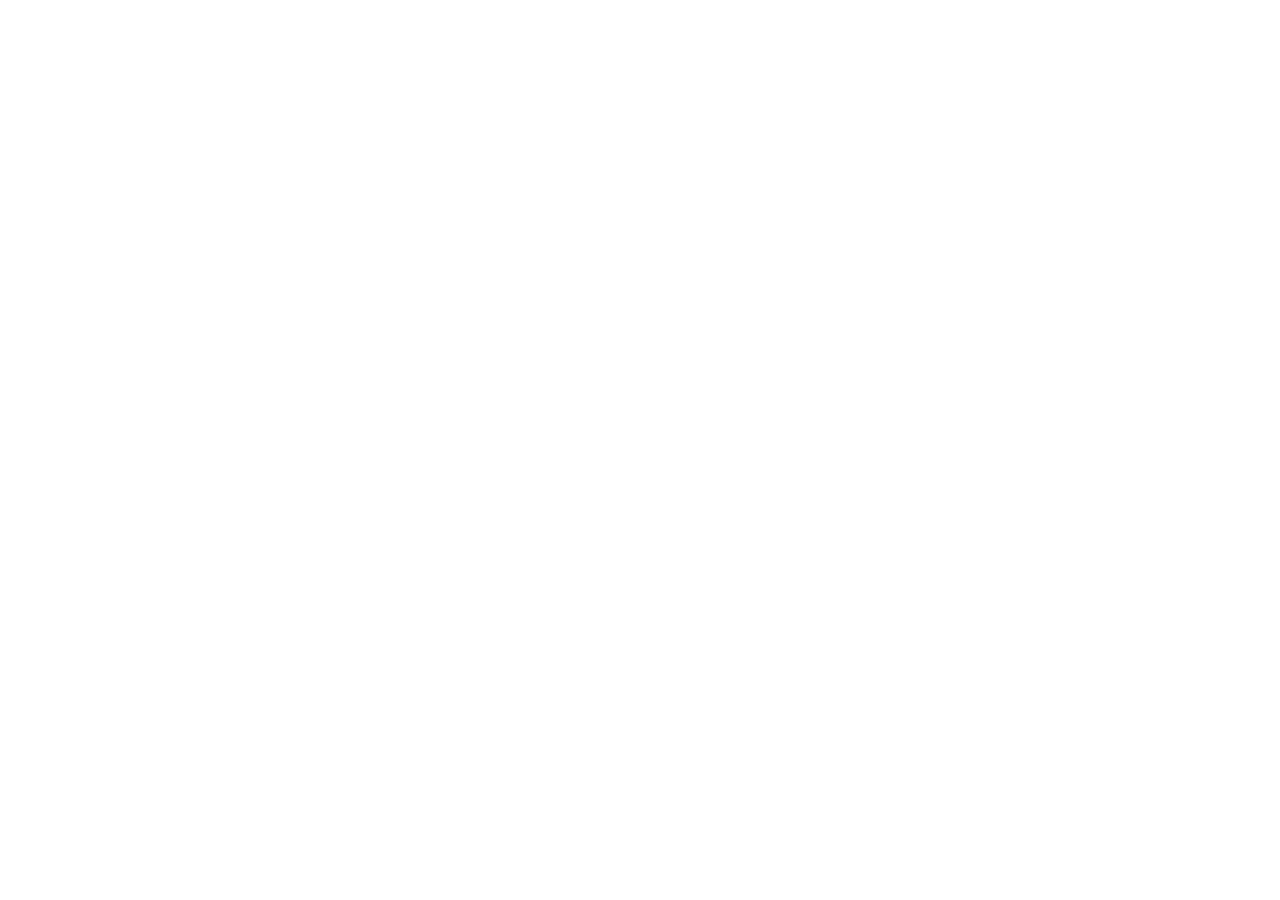
==== login.html @ efac578c "项目初始化" ====
<!DOCTYPE html>
<html lang="zh-CN">
  <head>
    <meta charset="UTF-8" />
    <meta name="viewport" content="width=device-width, initial-scale=1.0" />
    <meta http-equiv="X-UA-Compatible" content="ie=edge" />
    <title>Document</title>
    <style></style>
  </head>
  <body></body>
</html>
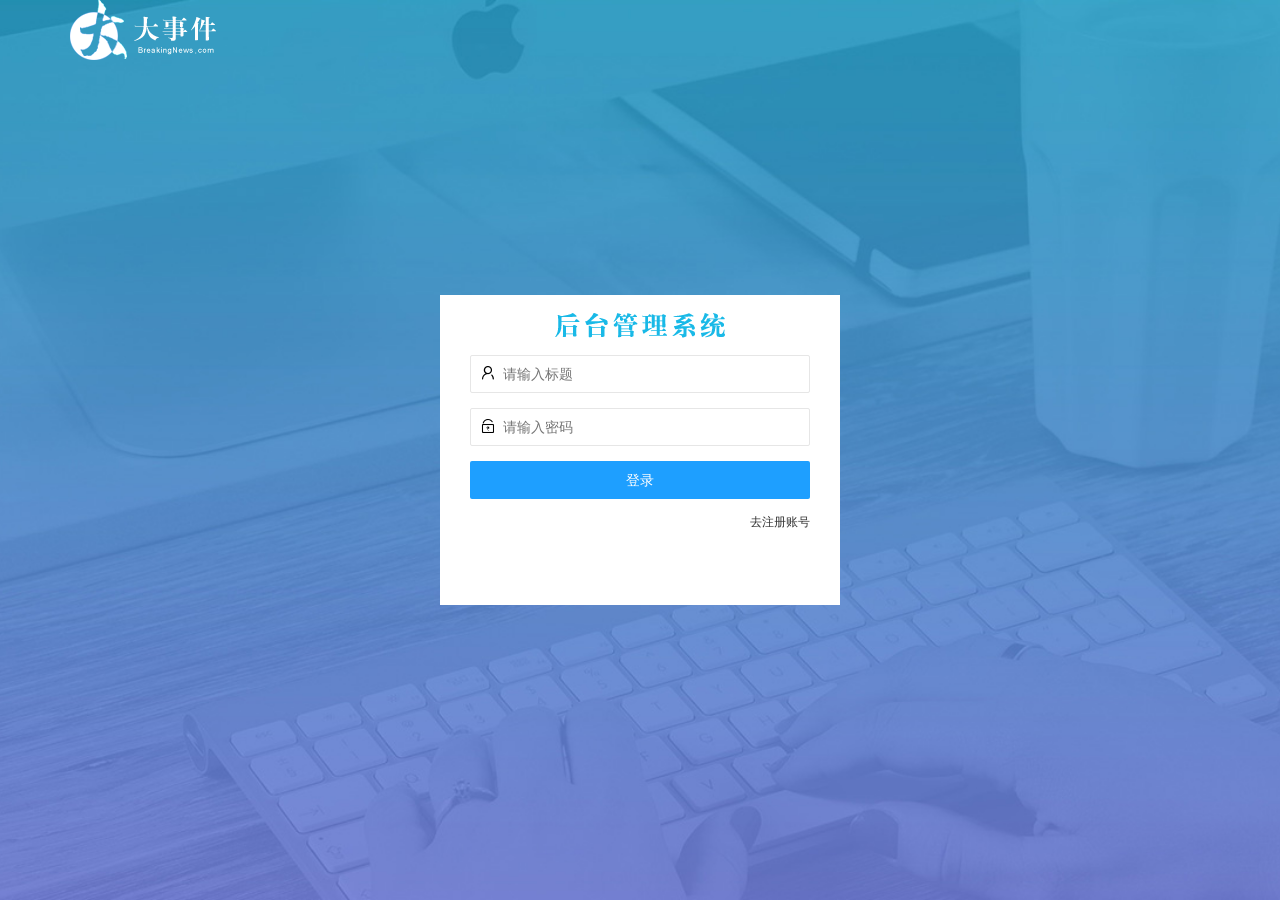
==== commit 46845374: "登录界面完成" ====
--- a/login.html
+++ b/login.html
@@ -5,7 +5,133 @@
     <meta name="viewport" content="width=device-width, initial-scale=1.0" />
     <meta http-equiv="X-UA-Compatible" content="ie=edge" />
     <title>Document</title>
-    <style></style>
+    <!-- 引入LayUI样式 -->
+    <link rel="stylesheet" href="./assets/lib/layui/css/layui.css" />
+    <!-- 引入自定义样式 -->
+    <link rel="stylesheet" href="./assets/css/login.css" />
   </head>
-  <body></body>
+  <body>
+    <!-- 头部 logo 区域 -->
+    <div class="layui-main">
+      <img src="/assets/images/logo.png" alt="" />
+    </div>
+
+    <!-- 登录注册区域 -->
+    <div class="loginAndRegBox">
+      <!-- 登录标题 -->
+      <div class="title-box"></div>
+      <!-- 登录 -->
+      <div class="login-box">
+        <form class="layui-form" action="" id="form_login">
+          <div class="layui-form-item">
+            <i class="layui-icon layui-icon-username"></i>
+            <input
+              type="text"
+              name="username"
+              required
+              lay-verify="required"
+              placeholder="请输入标题"
+              autocomplete="off"
+              class="layui-input"
+            />
+          </div>
+          <div class="layui-form-item">
+            <i class="layui-icon layui-icon-password"></i>
+            <input
+              type="password"
+              name="password"
+              required
+              lay-verify="required|pass"
+              placeholder="请输入密码"
+              autocomplete="off"
+              class="layui-input"
+            />
+          </div>
+          <!-- 登录按钮 -->
+          <div class="layui-form-item">
+            <!-- 注意：表单提交按钮和普通按钮的区别，就是 lay-submit 属性 -->
+            <button
+              class="layui-btn layui-btn-normal layui-btn-fluid"
+              lay-submit
+            >
+              登录
+            </button>
+          </div>
+          <div class="layui-form-item link">
+            <a href="javascript:;" id="link_reg">去注册账号</a>
+          </div>
+        </form>
+      </div>
+
+      <!-- 注册 -->
+      <div class="reg-box">
+        <form class="layui-form" id="form_reg">
+          <!-- 用户名 -->
+          <div class="layui-form-item">
+            <i class="layui-icon layui-icon-username"></i>
+            <input
+              type="text"
+              name="username"
+              required
+              lay-verify="required"
+              placeholder="请输入用户名"
+              autocomplete="off"
+              class="layui-input"
+            />
+          </div>
+
+          <!-- 密码 -->
+          <div class="layui-form-item">
+            <i class="layui-icon layui-icon-password"></i>
+            <input
+              type="password"
+              name="password"
+              required
+              lay-verify="required|pass"
+              placeholder="请输入密码"
+              autocomplete="off"
+              class="layui-input"
+            />
+          </div>
+
+          <!-- 确认密码 -->
+          <div class="layui-form-item">
+            <i class="layui-icon layui-icon-password"></i>
+            <input
+              type="password"
+              name="repassword"
+              required
+              lay-verify="required|pass|repass"
+              placeholder="再次确认密码"
+              autocomplete="off"
+              class="layui-input"
+            />
+          </div>
+
+          <!-- 注册按钮 -->
+          <div class="layui-form-item">
+            <!-- 注意：表单提交按钮和普通按钮的区别，就是 lay-submit 属性 -->
+            <button
+              class="layui-btn layui-btn-normal layui-btn-fluid"
+              lay-submit
+            >
+              注册
+            </button>
+          </div>
+          <div class="layui-form-item link">
+            <a href="javascript:;" id="link_login">去登录</a>
+          </div>
+        </form>
+      </div>
+    </div>
+
+    <!-- 导入LayUI JS文件 -->
+    <script src="./assets/lib/layui/layui.all.js"></script>
+    <!-- 导入JQuery文件 -->
+    <script src="./assets/lib/jquery.js"></script>
+    <!-- 导入请求过滤器 -->
+    <script src="./assets/js/baseAPI.js"></script>
+    <!-- 导入 自定义JS文件 -->
+    <script src="./assets//js/login.js"></script>
+  </body>
 </html>
--- a/assets/lib/layui/css/layui.css
+++ b/assets/lib/layui/css/layui.css
@@ -0,0 +1,2 @@
+/** layui-v2.5.5 MIT License By https://www.layui.com */
+ .layui-inline,img{display:inline-block;vertical-align:middle}h1,h2,h3,h4,h5,h6{font-weight:400}.layui-edge,.layui-header,.layui-inline,.layui-main{position:relative}.layui-body,.layui-edge,.layui-elip{overflow:hidden}.layui-btn,.layui-edge,.layui-inline,img{vertical-align:middle}.layui-btn,.layui-disabled,.layui-icon,.layui-unselect{-moz-user-select:none;-webkit-user-select:none;-ms-user-select:none}.layui-elip,.layui-form-checkbox span,.layui-form-pane .layui-form-label{text-overflow:ellipsis;white-space:nowrap}.layui-breadcrumb,.layui-tree-btnGroup{visibility:hidden}blockquote,body,button,dd,div,dl,dt,form,h1,h2,h3,h4,h5,h6,input,li,ol,p,pre,td,textarea,th,ul{margin:0;padding:0;-webkit-tap-highlight-color:rgba(0,0,0,0)}a:active,a:hover{outline:0}img{border:none}li{list-style:none}table{border-collapse:collapse;border-spacing:0}h4,h5,h6{font-size:100%}button,input,optgroup,option,select,textarea{font-family:inherit;font-size:inherit;font-style:inherit;font-weight:inherit;outline:0}pre{white-space:pre-wrap;white-space:-moz-pre-wrap;white-space:-pre-wrap;white-space:-o-pre-wrap;word-wrap:break-word}body{line-height:24px;font:14px Helvetica Neue,Helvetica,PingFang SC,Tahoma,Arial,sans-serif}hr{height:1px;margin:10px 0;border:0;clear:both}a{color:#333;text-decoration:none}a:hover{color:#777}a cite{font-style:normal;*cursor:pointer}.layui-border-box,.layui-border-box *{box-sizing:border-box}.layui-box,.layui-box *{box-sizing:content-box}.layui-clear{clear:both;*zoom:1}.layui-clear:after{content:'\20';clear:both;*zoom:1;display:block;height:0}.layui-inline{*display:inline;*zoom:1}.layui-edge{display:inline-block;width:0;height:0;border-width:6px;border-style:dashed;border-color:transparent}.layui-edge-top{top:-4px;border-bottom-color:#999;border-bottom-style:solid}.layui-edge-right{border-left-color:#999;border-left-style:solid}.layui-edge-bottom{top:2px;border-top-color:#999;border-top-style:solid}.layui-edge-left{border-right-color:#999;border-right-style:solid}.layui-disabled,.layui-disabled:hover{color:#d2d2d2!important;cursor:not-allowed!important}.layui-circle{border-radius:100%}.layui-show{display:block!important}.layui-hide{display:none!important}@font-face{font-family:layui-icon;src:url(../font/iconfont.eot?v=250);src:url(../font/iconfont.eot?v=250#iefix) format('embedded-opentype'),url(../font/iconfont.woff2?v=250) format('woff2'),url(../font/iconfont.woff?v=250) format('woff'),url(../font/iconfont.ttf?v=250) format('truetype'),url(../font/iconfont.svg?v=250#layui-icon) format('svg')}.layui-icon{font-family:layui-icon!important;font-size:16px;font-style:normal;-webkit-font-smoothing:antialiased;-moz-osx-font-smoothing:grayscale}.layui-icon-reply-fill:before{content:"\e611"}.layui-icon-set-fill:before{content:"\e614"}.layui-icon-menu-fill:before{content:"\e60f"}.layui-icon-search:before{content:"\e615"}.layui-icon-share:before{content:"\e641"}.layui-icon-set-sm:before{content:"\e620"}.layui-icon-engine:before{content:"\e628"}.layui-icon-close:before{content:"\1006"}.layui-icon-close-fill:before{content:"\1007"}.layui-icon-chart-screen:before{content:"\e629"}.layui-icon-star:before{content:"\e600"}.layui-icon-circle-dot:before{content:"\e617"}.layui-icon-chat:before{content:"\e606"}.layui-icon-release:before{content:"\e609"}.layui-icon-list:before{content:"\e60a"}.layui-icon-chart:before{content:"\e62c"}.layui-icon-ok-circle:before{content:"\1005"}.layui-icon-layim-theme:before{content:"\e61b"}.layui-icon-table:before{content:"\e62d"}.layui-icon-right:before{content:"\e602"}.layui-icon-left:before{content:"\e603"}.layui-icon-cart-simple:before{content:"\e698"}.layui-icon-face-cry:before{content:"\e69c"}.layui-icon-face-smile:before{content:"\e6af"}.layui-icon-survey:before{content:"\e6b2"}.layui-icon-tree:before{content:"\e62e"}.layui-icon-upload-circle:before{content:"\e62f"}.layui-icon-add-circle:before{content:"\e61f"}.layui-icon-download-circle:before{content:"\e601"}.layui-icon-templeate-1:before{content:"\e630"}.layui-icon-util:before{content:"\e631"}.layui-icon-face-surprised:before{content:"\e664"}.layui-icon-edit:before{content:"\e642"}.layui-icon-speaker:before{content:"\e645"}.layui-icon-down:before{content:"\e61a"}.layui-icon-file:before{content:"\e621"}.layui-icon-layouts:before{content:"\e632"}.layui-icon-rate-half:before{content:"\e6c9"}.layui-icon-add-circle-fine:before{content:"\e608"}.layui-icon-prev-circle:before{content:"\e633"}.layui-icon-read:before{content:"\e705"}.layui-icon-404:before{content:"\e61c"}.layui-icon-carousel:before{content:"\e634"}.layui-icon-help:before{content:"\e607"}.layui-icon-code-circle:before{content:"\e635"}.layui-icon-water:before{content:"\e636"}.layui-icon-username:before{content:"\e66f"}.layui-icon-find-fill:before{content:"\e670"}.layui-icon-about:before{content:"\e60b"}.layui-icon-location:before{content:"\e715"}.layui-icon-up:before{content:"\e619"}.layui-icon-pause:before{content:"\e651"}.layui-icon-date:before{content:"\e637"}.layui-icon-layim-uploadfile:before{content:"\e61d"}.layui-icon-delete:before{content:"\e640"}.layui-icon-play:before{content:"\e652"}.layui-icon-top:before{content:"\e604"}.layui-icon-friends:before{content:"\e612"}.layui-icon-refresh-3:before{content:"\e9aa"}.layui-icon-ok:before{content:"\e605"}.layui-icon-layer:before{content:"\e638"}.layui-icon-face-smile-fine:before{content:"\e60c"}.layui-icon-dollar:before{content:"\e659"}.layui-icon-group:before{content:"\e613"}.layui-icon-layim-download:before{content:"\e61e"}.layui-icon-picture-fine:before{content:"\e60d"}.layui-icon-link:before{content:"\e64c"}.layui-icon-diamond:before{content:"\e735"}.layui-icon-log:before{content:"\e60e"}.layui-icon-rate-solid:before{content:"\e67a"}.layui-icon-fonts-del:before{content:"\e64f"}.layui-icon-unlink:before{content:"\e64d"}.layui-icon-fonts-clear:before{content:"\e639"}.layui-icon-triangle-r:before{content:"\e623"}.layui-icon-circle:before{content:"\e63f"}.layui-icon-radio:before{content:"\e643"}.layui-icon-align-center:before{content:"\e647"}.layui-icon-align-right:before{content:"\e648"}.layui-icon-align-left:before{content:"\e649"}.layui-icon-loading-1:before{content:"\e63e"}.layui-icon-return:before{content:"\e65c"}.layui-icon-fonts-strong:before{content:"\e62b"}.layui-icon-upload:before{content:"\e67c"}.layui-icon-dialogue:before{content:"\e63a"}.layui-icon-video:before{content:"\e6ed"}.layui-icon-headset:before{content:"\e6fc"}.layui-icon-cellphone-fine:before{content:"\e63b"}.layui-icon-add-1:before{content:"\e654"}.layui-icon-face-smile-b:before{content:"\e650"}.layui-icon-fonts-html:before{content:"\e64b"}.layui-icon-form:before{content:"\e63c"}.layui-icon-cart:before{content:"\e657"}.layui-icon-camera-fill:before{content:"\e65d"}.layui-icon-tabs:before{content:"\e62a"}.layui-icon-fonts-code:before{content:"\e64e"}.layui-icon-fire:before{content:"\e756"}.layui-icon-set:before{content:"\e716"}.layui-icon-fonts-u:before{content:"\e646"}.layui-icon-triangle-d:before{content:"\e625"}.layui-icon-tips:before{content:"\e702"}.layui-icon-picture:before{content:"\e64a"}.layui-icon-more-vertical:before{content:"\e671"}.layui-icon-flag:before{content:"\e66c"}.layui-icon-loading:before{content:"\e63d"}.layui-icon-fonts-i:before{content:"\e644"}.layui-icon-refresh-1:before{content:"\e666"}.layui-icon-rmb:before{content:"\e65e"}.layui-icon-home:before{content:"\e68e"}.layui-icon-user:before{content:"\e770"}.layui-icon-notice:before{content:"\e667"}.layui-icon-login-weibo:before{content:"\e675"}.layui-icon-voice:before{content:"\e688"}.layui-icon-upload-drag:before{content:"\e681"}.layui-icon-login-qq:before{content:"\e676"}.layui-icon-snowflake:before{content:"\e6b1"}.layui-icon-file-b:before{content:"\e655"}.layui-icon-template:before{content:"\e663"}.layui-icon-auz:before{content:"\e672"}.layui-icon-console:before{content:"\e665"}.layui-icon-app:before{content:"\e653"}.layui-icon-prev:before{content:"\e65a"}.layui-icon-website:before{content:"\e7ae"}.layui-icon-next:before{content:"\e65b"}.layui-icon-component:before{content:"\e857"}.layui-icon-more:before{content:"\e65f"}.layui-icon-login-wechat:before{content:"\e677"}.layui-icon-shrink-right:before{content:"\e668"}.layui-icon-spread-left:before{content:"\e66b"}.layui-icon-camera:before{content:"\e660"}.layui-icon-note:before{content:"\e66e"}.layui-icon-refresh:before{content:"\e669"}.layui-icon-female:before{content:"\e661"}.layui-icon-male:before{content:"\e662"}.layui-icon-password:before{content:"\e673"}.layui-icon-senior:before{content:"\e674"}.layui-icon-theme:before{content:"\e66a"}.layui-icon-tread:before{content:"\e6c5"}.layui-icon-praise:before{content:"\e6c6"}.layui-icon-star-fill:before{content:"\e658"}.layui-icon-rate:before{content:"\e67b"}.layui-icon-template-1:before{content:"\e656"}.layui-icon-vercode:before{content:"\e679"}.layui-icon-cellphone:before{content:"\e678"}.layui-icon-screen-full:before{content:"\e622"}.layui-icon-screen-restore:before{content:"\e758"}.layui-icon-cols:before{content:"\e610"}.layui-icon-export:before{content:"\e67d"}.layui-icon-print:before{content:"\e66d"}.layui-icon-slider:before{content:"\e714"}.layui-icon-addition:before{content:"\e624"}.layui-icon-subtraction:before{content:"\e67e"}.layui-icon-service:before{content:"\e626"}.layui-icon-transfer:before{content:"\e691"}.layui-main{width:1140px;margin:0 auto}.layui-header{z-index:1000;height:60px}.layui-header a:hover{transition:all .5s;-webkit-transition:all .5s}.layui-side{position:fixed;left:0;top:0;bottom:0;z-index:999;width:200px;overflow-x:hidden}.layui-side-scroll{position:relative;width:220px;height:100%;overflow-x:hidden}.layui-body{position:absolute;left:200px;right:0;top:0;bottom:0;z-index:998;width:auto;overflow-y:auto;box-sizing:border-box}.layui-layout-body{overflow:hidden}.layui-layout-admin .layui-header{background-color:#23262E}.layui-layout-admin .layui-side{top:60px;width:200px;overflow-x:hidden}.layui-layout-admin .layui-body{position:fixed;top:60px;bottom:44px}.layui-layout-admin .layui-main{width:auto;margin:0 15px}.layui-layout-admin .layui-footer{position:fixed;left:200px;right:0;bottom:0;height:44px;line-height:44px;padding:0 15px;background-color:#eee}.layui-layout-admin .layui-logo{position:absolute;left:0;top:0;width:200px;height:100%;line-height:60px;text-align:center;color:#009688;font-size:16px}.layui-layout-admin .layui-header .layui-nav{background:0 0}.layui-layout-left{position:absolute!important;left:200px;top:0}.layui-layout-right{position:absolute!important;right:0;top:0}.layui-container{position:relative;margin:0 auto;padding:0 15px;box-sizing:border-box}.layui-fluid{position:relative;margin:0 auto;padding:0 15px}.layui-row:after,.layui-row:before{content:'';display:block;clear:both}.layui-col-lg1,.layui-col-lg10,.layui-col-lg11,.layui-col-lg12,.layui-col-lg2,.layui-col-lg3,.layui-col-lg4,.layui-col-lg5,.layui-col-lg6,.layui-col-lg7,.layui-col-lg8,.layui-col-lg9,.layui-col-md1,.layui-col-md10,.layui-col-md11,.layui-col-md12,.layui-col-md2,.layui-col-md3,.layui-col-md4,.layui-col-md5,.layui-col-md6,.layui-col-md7,.layui-col-md8,.layui-col-md9,.layui-col-sm1,.layui-col-sm10,.layui-col-sm11,.layui-col-sm12,.layui-col-sm2,.layui-col-sm3,.layui-col-sm4,.layui-col-sm5,.layui-col-sm6,.layui-col-sm7,.layui-col-sm8,.layui-col-sm9,.layui-col-xs1,.layui-col-xs10,.layui-col-xs11,.layui-col-xs12,.layui-col-xs2,.layui-col-xs3,.layui-col-xs4,.layui-col-xs5,.layui-col-xs6,.layui-col-xs7,.layui-col-xs8,.layui-col-xs9{position:relative;display:block;box-sizing:border-box}.layui-col-xs1,.layui-col-xs10,.layui-col-xs11,.layui-col-xs12,.layui-col-xs2,.layui-col-xs3,.layui-col-xs4,.layui-col-xs5,.layui-col-xs6,.layui-col-xs7,.layui-col-xs8,.layui-col-xs9{float:left}.layui-col-xs1{width:8.33333333%}.layui-col-xs2{width:16.66666667%}.layui-col-xs3{width:25%}.layui-col-xs4{width:33.33333333%}.layui-col-xs5{width:41.66666667%}.layui-col-xs6{width:50%}.layui-col-xs7{width:58.33333333%}.layui-col-xs8{width:66.66666667%}.layui-col-xs9{width:75%}.layui-col-xs10{width:83.33333333%}.layui-col-xs11{width:91.66666667%}.layui-col-xs12{width:100%}.layui-col-xs-offset1{margin-left:8.33333333%}.layui-col-xs-offset2{margin-left:16.66666667%}.layui-col-xs-offset3{margin-left:25%}.layui-col-xs-offset4{margin-left:33.33333333%}.layui-col-xs-offset5{margin-left:41.66666667%}.layui-col-xs-offset6{margin-left:50%}.layui-col-xs-offset7{margin-left:58.33333333%}.layui-col-xs-offset8{margin-left:66.66666667%}.layui-col-xs-offset9{margin-left:75%}.layui-col-xs-offset10{margin-left:83.33333333%}.layui-col-xs-offset11{margin-left:91.66666667%}.layui-col-xs-offset12{margin-left:100%}@media screen and (max-width:768px){.layui-hide-xs{display:none!important}.layui-show-xs-block{display:block!important}.layui-show-xs-inline{display:inline!important}.layui-show-xs-inline-block{display:inline-block!important}}@media screen and (min-width:768px){.layui-container{width:750px}.layui-hide-sm{display:none!important}.layui-show-sm-block{display:block!important}.layui-show-sm-inline{display:inline!important}.layui-show-sm-inline-block{display:inline-block!important}.layui-col-sm1,.layui-col-sm10,.layui-col-sm11,.layui-col-sm12,.layui-col-sm2,.layui-col-sm3,.layui-col-sm4,.layui-col-sm5,.layui-col-sm6,.layui-col-sm7,.layui-col-sm8,.layui-col-sm9{float:left}.layui-col-sm1{width:8.33333333%}.layui-col-sm2{width:16.66666667%}.layui-col-sm3{width:25%}.layui-col-sm4{width:33.33333333%}.layui-col-sm5{width:41.66666667%}.layui-col-sm6{width:50%}.layui-col-sm7{width:58.33333333%}.layui-col-sm8{width:66.66666667%}.layui-col-sm9{width:75%}.layui-col-sm10{width:83.33333333%}.layui-col-sm11{width:91.66666667%}.layui-col-sm12{width:100%}.layui-col-sm-offset1{margin-left:8.33333333%}.layui-col-sm-offset2{margin-left:16.66666667%}.layui-col-sm-offset3{margin-left:25%}.layui-col-sm-offset4{margin-left:33.33333333%}.layui-col-sm-offset5{margin-left:41.66666667%}.layui-col-sm-offset6{margin-left:50%}.layui-col-sm-offset7{margin-left:58.33333333%}.layui-col-sm-offset8{margin-left:66.66666667%}.layui-col-sm-offset9{margin-left:75%}.layui-col-sm-offset10{margin-left:83.33333333%}.layui-col-sm-offset11{margin-left:91.66666667%}.layui-col-sm-offset12{margin-left:100%}}@media screen and (min-width:992px){.layui-container{width:970px}.layui-hide-md{display:none!important}.layui-show-md-block{display:block!important}.layui-show-md-inline{display:inline!important}.layui-show-md-inline-block{display:inline-block!important}.layui-col-md1,.layui-col-md10,.layui-col-md11,.layui-col-md12,.layui-col-md2,.layui-col-md3,.layui-col-md4,.layui-col-md5,.layui-col-md6,.layui-col-md7,.layui-col-md8,.layui-col-md9{float:left}.layui-col-md1{width:8.33333333%}.layui-col-md2{width:16.66666667%}.layui-col-md3{width:25%}.layui-col-md4{width:33.33333333%}.layui-col-md5{width:41.66666667%}.layui-col-md6{width:50%}.layui-col-md7{width:58.33333333%}.layui-col-md8{width:66.66666667%}.layui-col-md9{width:75%}.layui-col-md10{width:83.33333333%}.layui-col-md11{width:91.66666667%}.layui-col-md12{width:100%}.layui-col-md-offset1{margin-left:8.33333333%}.layui-col-md-offset2{margin-left:16.66666667%}.layui-col-md-offset3{margin-left:25%}.layui-col-md-offset4{margin-left:33.33333333%}.layui-col-md-offset5{margin-left:41.66666667%}.layui-col-md-offset6{margin-left:50%}.layui-col-md-offset7{margin-left:58.33333333%}.layui-col-md-offset8{margin-left:66.66666667%}.layui-col-md-offset9{margin-left:75%}.layui-col-md-offset10{margin-left:83.33333333%}.layui-col-md-offset11{margin-left:91.66666667%}.layui-col-md-offset12{margin-left:100%}}@media screen and (min-width:1200px){.layui-container{width:1170px}.layui-hide-lg{display:none!important}.layui-show-lg-block{display:block!important}.layui-show-lg-inline{display:inline!important}.layui-show-lg-inline-block{display:inline-block!important}.layui-col-lg1,.layui-col-lg10,.layui-col-lg11,.layui-col-lg12,.layui-col-lg2,.layui-col-lg3,.layui-col-lg4,.layui-col-lg5,.layui-col-lg6,.layui-col-lg7,.layui-col-lg8,.layui-col-lg9{float:left}.layui-col-lg1{width:8.33333333%}.layui-col-lg2{width:16.66666667%}.layui-col-lg3{width:25%}.layui-col-lg4{width:33.33333333%}.layui-col-lg5{width:41.66666667%}.layui-col-lg6{width:50%}.layui-col-lg7{width:58.33333333%}.layui-col-lg8{width:66.66666667%}.layui-col-lg9{width:75%}.layui-col-lg10{width:83.33333333%}.layui-col-lg11{width:91.66666667%}.layui-col-lg12{width:100%}.layui-col-lg-offset1{margin-left:8.33333333%}.layui-col-lg-offset2{margin-left:16.66666667%}.layui-col-lg-offset3{margin-left:25%}.layui-col-lg-offset4{margin-left:33.33333333%}.layui-col-lg-offset5{margin-left:41.66666667%}.layui-col-lg-offset6{margin-left:50%}.layui-col-lg-offset7{margin-left:58.33333333%}.layui-col-lg-offset8{margin-left:66.66666667%}.layui-col-lg-offset9{margin-left:75%}.layui-col-lg-offset10{margin-left:83.33333333%}.layui-col-lg-offset11{margin-left:91.66666667%}.layui-col-lg-offset12{margin-left:100%}}.layui-col-space1{margin:-.5px}.layui-col-space1>*{padding:.5px}.layui-col-space3{margin:-1.5px}.layui-col-space3>*{padding:1.5px}.layui-col-space5{margin:-2.5px}.layui-col-space5>*{padding:2.5px}.layui-col-space8{margin:-3.5px}.layui-col-space8>*{padding:3.5px}.layui-col-space10{margin:-5px}.layui-col-space10>*{padding:5px}.layui-col-space12{margin:-6px}.layui-col-space12>*{padding:6px}.layui-col-space15{margin:-7.5px}.layui-col-space15>*{padding:7.5px}.layui-col-space18{margin:-9px}.layui-col-space18>*{padding:9px}.layui-col-space20{margin:-10px}.layui-col-space20>*{padding:10px}.layui-col-space22{margin:-11px}.layui-col-space22>*{padding:11px}.layui-col-space25{margin:-12.5px}.layui-col-space25>*{padding:12.5px}.layui-col-space30{margin:-15px}.layui-col-space30>*{padding:15px}.layui-btn,.layui-input,.layui-select,.layui-textarea,.layui-upload-button{outline:0;-webkit-appearance:none;transition:all .3s;-webkit-transition:all .3s;box-sizing:border-box}.layui-elem-quote{margin-bottom:10px;padding:15px;line-height:22px;border-left:5px solid #009688;border-radius:0 2px 2px 0;background-color:#f2f2f2}.layui-quote-nm{border-style:solid;border-width:1px 1px 1px 5px;background:0 0}.layui-elem-field{margin-bottom:10px;padding:0;border-width:1px;border-style:solid}.layui-elem-field legend{margin-left:20px;padding:0 10px;font-size:20px;font-weight:300}.layui-field-title{margin:10px 0 20px;border-width:1px 0 0}.layui-field-box{padding:10px 15px}.layui-field-title .layui-field-box{padding:10px 0}.layui-progress{position:relative;height:6px;border-radius:20px;background-color:#e2e2e2}.layui-progress-bar{position:absolute;left:0;top:0;width:0;max-width:100%;height:6px;border-radius:20px;text-align:right;background-color:#5FB878;transition:all .3s;-webkit-transition:all .3s}.layui-progress-big,.layui-progress-big .layui-progress-bar{height:18px;line-height:18px}.layui-progress-text{position:relative;top:-20px;line-height:18px;font-size:12px;color:#666}.layui-progress-big .layui-progress-text{position:static;padding:0 10px;color:#fff}.layui-collapse{border-width:1px;border-style:solid;border-radius:2px}.layui-colla-content,.layui-colla-item{border-top-width:1px;border-top-style:solid}.layui-colla-item:first-child{border-top:none}.layui-colla-title{position:relative;height:42px;line-height:42px;padding:0 15px 0 35px;color:#333;background-color:#f2f2f2;cursor:pointer;font-size:14px;overflow:hidden}.layui-colla-content{display:none;padding:10px 15px;line-height:22px;color:#666}.layui-colla-icon{position:absolute;left:15px;top:0;font-size:14px}.layui-card{margin-bottom:15px;border-radius:2px;background-color:#fff;box-shadow:0 1px 2px 0 rgba(0,0,0,.05)}.layui-card:last-child{margin-bottom:0}.layui-card-header{position:relative;height:42px;line-height:42px;padding:0 15px;border-bottom:1px solid #f6f6f6;color:#333;border-radius:2px 2px 0 0;font-size:14px}.layui-bg-black,.layui-bg-blue,.layui-bg-cyan,.layui-bg-green,.layui-bg-orange,.layui-bg-red{color:#fff!important}.layui-card-body{position:relative;padding:10px 15px;line-height:24px}.layui-card-body[pad15]{padding:15px}.layui-card-body[pad20]{padding:20px}.layui-card-body .layui-table{margin:5px 0}.layui-card .layui-tab{margin:0}.layui-panel-window{position:relative;padding:15px;border-radius:0;border-top:5px solid #E6E6E6;background-color:#fff}.layui-auxiliar-moving{position:fixed;left:0;right:0;top:0;bottom:0;width:100%;height:100%;background:0 0;z-index:9999999999}.layui-form-label,.layui-form-mid,.layui-form-select,.layui-input-block,.layui-input-inline,.layui-textarea{position:relative}.layui-bg-red{background-color:#FF5722!important}.layui-bg-orange{background-color:#FFB800!important}.layui-bg-green{background-color:#009688!important}.layui-bg-cyan{background-color:#2F4056!important}.layui-bg-blue{background-color:#1E9FFF!important}.layui-bg-black{background-color:#393D49!important}.layui-bg-gray{background-color:#eee!important;color:#666!important}.layui-badge-rim,.layui-colla-content,.layui-colla-item,.layui-collapse,.layui-elem-field,.layui-form-pane .layui-form-item[pane],.layui-form-pane .layui-form-label,.layui-input,.layui-layedit,.layui-layedit-tool,.layui-quote-nm,.layui-select,.layui-tab-bar,.layui-tab-card,.layui-tab-title,.layui-tab-title .layui-this:after,.layui-textarea{border-color:#e6e6e6}.layui-timeline-item:before,hr{background-color:#e6e6e6}.layui-text{line-height:22px;font-size:14px;color:#666}.layui-text h1,.layui-text h2,.layui-text h3{font-weight:500;color:#333}.layui-text h1{font-size:30px}.layui-text h2{font-size:24px}.layui-text h3{font-size:18px}.layui-text a:not(.layui-btn){color:#01AAED}.layui-text a:not(.layui-btn):hover{text-decoration:underline}.layui-text ul{padding:5px 0 5px 15px}.layui-text ul li{margin-top:5px;list-style-type:disc}.layui-text em,.layui-word-aux{color:#999!important;padding:0 5px!important}.layui-btn{display:inline-block;height:38px;line-height:38px;padding:0 18px;background-color:#009688;color:#fff;white-space:nowrap;text-align:center;font-size:14px;border:none;border-radius:2px;cursor:pointer}.layui-btn:hover{opacity:.8;filter:alpha(opacity=80);color:#fff}.layui-btn:active{opacity:1;filter:alpha(opacity=100)}.layui-btn+.layui-btn{margin-left:10px}.layui-btn-container{font-size:0}.layui-btn-container .layui-btn{margin-right:10px;margin-bottom:10px}.layui-btn-container .layui-btn+.layui-btn{margin-left:0}.layui-table .layui-btn-container .layui-btn{margin-bottom:9px}.layui-btn-radius{border-radius:100px}.layui-btn .layui-icon{margin-right:3px;font-size:18px;vertical-align:bottom;vertical-align:middle\9}.layui-btn-primary{border:1px solid #C9C9C9;background-color:#fff;color:#555}.layui-btn-primary:hover{border-color:#009688;color:#333}.layui-btn-normal{background-color:#1E9FFF}.layui-btn-warm{background-color:#FFB800}.layui-btn-danger{background-color:#FF5722}.layui-btn-checked{background-color:#5FB878}.layui-btn-disabled,.layui-btn-disabled:active,.layui-btn-disabled:hover{border:1px solid #e6e6e6;background-color:#FBFBFB;color:#C9C9C9;cursor:not-allowed;opacity:1}.layui-btn-lg{height:44px;line-height:44px;padding:0 25px;font-size:16px}.layui-btn-sm{height:30px;line-height:30px;padding:0 10px;font-size:12px}.layui-btn-sm i{font-size:16px!important}.layui-btn-xs{height:22px;line-height:22px;padding:0 5px;font-size:12px}.layui-btn-xs i{font-size:14px!important}.layui-btn-group{display:inline-block;vertical-align:middle;font-size:0}.layui-btn-group .layui-btn{margin-left:0!important;margin-right:0!important;border-left:1px solid rgba(255,255,255,.5);border-radius:0}.layui-btn-group .layui-btn-primary{border-left:none}.layui-btn-group .layui-btn-primary:hover{border-color:#C9C9C9;color:#009688}.layui-btn-group .layui-btn:first-child{border-left:none;border-radius:2px 0 0 2px}.layui-btn-group .layui-btn-primary:first-child{border-left:1px solid #c9c9c9}.layui-btn-group .layui-btn:last-child{border-radius:0 2px 2px 0}.layui-btn-group .layui-btn+.layui-btn{margin-left:0}.layui-btn-group+.layui-btn-group{margin-left:10px}.layui-btn-fluid{width:100%}.layui-input,.layui-select,.layui-textarea{height:38px;line-height:1.3;line-height:38px\9;border-width:1px;border-style:solid;background-color:#fff;border-radius:2px}.layui-input::-webkit-input-placeholder,.layui-select::-webkit-input-placeholder,.layui-textarea::-webkit-input-placeholder{line-height:1.3}.layui-input,.layui-textarea{display:block;width:100%;padding-left:10px}.layui-input:hover,.layui-textarea:hover{border-color:#D2D2D2!important}.layui-input:focus,.layui-textarea:focus{border-color:#C9C9C9!important}.layui-textarea{min-height:100px;height:auto;line-height:20px;padding:6px 10px;resize:vertical}.layui-select{padding:0 10px}.layui-form input[type=checkbox],.layui-form input[type=radio],.layui-form select{display:none}.layui-form [lay-ignore]{display:initial}.layui-form-item{margin-bottom:15px;clear:both;*zoom:1}.layui-form-item:after{content:'\20';clear:both;*zoom:1;display:block;height:0}.layui-form-label{float:left;display:block;padding:9px 15px;width:80px;font-weight:400;line-height:20px;text-align:right}.layui-form-label-col{display:block;float:none;padding:9px 0;line-height:20px;text-align:left}.layui-form-item .layui-inline{margin-bottom:5px;margin-right:10px}.layui-input-block{margin-left:110px;min-height:36px}.layui-input-inline{display:inline-block;vertical-align:middle}.layui-form-item .layui-input-inline{float:left;width:190px;margin-right:10px}.layui-form-text .layui-input-inline{width:auto}.layui-form-mid{float:left;display:block;padding:9px 0!important;line-height:20px;margin-right:10px}.layui-form-danger+.layui-form-select .layui-input,.layui-form-danger:focus{border-color:#FF5722!important}.layui-form-select .layui-input{padding-right:30px;cursor:pointer}.layui-form-select .layui-edge{position:absolute;right:10px;top:50%;margin-top:-3px;cursor:pointer;border-width:6px;border-top-color:#c2c2c2;border-top-style:solid;transition:all .3s;-webkit-transition:all .3s}.layui-form-select dl{display:none;position:absolute;left:0;top:42px;padding:5px 0;z-index:899;min-width:100%;border:1px solid #d2d2d2;max-height:300px;overflow-y:auto;background-color:#fff;border-radius:2px;box-shadow:0 2px 4px rgba(0,0,0,.12);box-sizing:border-box}.layui-form-select dl dd,.layui-form-select dl dt{padding:0 10px;line-height:36px;white-space:nowrap;overflow:hidden;text-overflow:ellipsis}.layui-form-select dl dt{font-size:12px;color:#999}.layui-form-select dl dd{cursor:pointer}.layui-form-select dl dd:hover{background-color:#f2f2f2;-webkit-transition:.5s all;transition:.5s all}.layui-form-select .layui-select-group dd{padding-left:20px}.layui-form-select dl dd.layui-select-tips{padding-left:10px!important;color:#999}.layui-form-select dl dd.layui-this{background-color:#5FB878;color:#fff}.layui-form-checkbox,.layui-form-select dl dd.layui-disabled{background-color:#fff}.layui-form-selected dl{display:block}.layui-form-checkbox,.layui-form-checkbox *,.layui-form-switch{display:inline-block;vertical-align:middle}.layui-form-selected .layui-edge{margin-top:-9px;-webkit-transform:rotate(180deg);transform:rotate(180deg);margin-top:-3px\9}:root .layui-form-selected .layui-edge{margin-top:-9px\0/IE9}.layui-form-selectup dl{top:auto;bottom:42px}.layui-select-none{margin:5px 0;text-align:center;color:#999}.layui-select-disabled .layui-disabled{border-color:#eee!important}.layui-select-disabled .layui-edge{border-top-color:#d2d2d2}.layui-form-checkbox{position:relative;height:30px;line-height:30px;margin-right:10px;padding-right:30px;cursor:pointer;font-size:0;-webkit-transition:.1s linear;transition:.1s linear;box-sizing:border-box}.layui-form-checkbox span{padding:0 10px;height:100%;font-size:14px;border-radius:2px 0 0 2px;background-color:#d2d2d2;color:#fff;overflow:hidden}.layui-form-checkbox:hover span{background-color:#c2c2c2}.layui-form-checkbox i{position:absolute;right:0;top:0;width:30px;height:28px;border:1px solid #d2d2d2;border-left:none;border-radius:0 2px 2px 0;color:#fff;font-size:20px;text-align:center}.layui-form-checkbox:hover i{border-color:#c2c2c2;color:#c2c2c2}.layui-form-checked,.layui-form-checked:hover{border-color:#5FB878}.layui-form-checked span,.layui-form-checked:hover span{background-color:#5FB878}.layui-form-checked i,.layui-form-checked:hover i{color:#5FB878}.layui-form-item .layui-form-checkbox{margin-top:4px}.layui-form-checkbox[lay-skin=primary]{height:auto!important;line-height:normal!important;min-width:18px;min-height:18px;border:none!important;margin-right:0;padding-left:28px;padding-right:0;background:0 0}.layui-form-checkbox[lay-skin=primary] span{padding-left:0;padding-right:15px;line-height:18px;background:0 0;color:#666}.layui-form-checkbox[lay-skin=primary] i{right:auto;left:0;width:16px;height:16px;line-height:16px;border:1px solid #d2d2d2;font-size:12px;border-radius:2px;background-color:#fff;-webkit-transition:.1s linear;transition:.1s linear}.layui-form-checkbox[lay-skin=primary]:hover i{border-color:#5FB878;color:#fff}.layui-form-checked[lay-skin=primary] i{border-color:#5FB878!important;background-color:#5FB878;color:#fff}.layui-checkbox-disbaled[lay-skin=primary] span{background:0 0!important;color:#c2c2c2}.layui-checkbox-disbaled[lay-skin=primary]:hover i{border-color:#d2d2d2}.layui-form-item .layui-form-checkbox[lay-skin=primary]{margin-top:10px}.layui-form-switch{position:relative;height:22px;line-height:22px;min-width:35px;padding:0 5px;margin-top:8px;border:1px solid #d2d2d2;border-radius:20px;cursor:pointer;background-color:#fff;-webkit-transition:.1s linear;transition:.1s linear}.layui-form-switch i{position:absolute;left:5px;top:3px;width:16px;height:16px;border-radius:20px;background-color:#d2d2d2;-webkit-transition:.1s linear;transition:.1s linear}.layui-form-switch em{position:relative;top:0;width:25px;margin-left:21px;padding:0!important;text-align:center!important;color:#999!important;font-style:normal!important;font-size:12px}.layui-form-onswitch{border-color:#5FB878;background-color:#5FB878}.layui-checkbox-disbaled,.layui-checkbox-disbaled i{border-color:#e2e2e2!important}.layui-form-onswitch i{left:100%;margin-left:-21px;background-color:#fff}.layui-form-onswitch em{margin-left:5px;margin-right:21px;color:#fff!important}.layui-checkbox-disbaled span{background-color:#e2e2e2!important}.layui-checkbox-disbaled:hover i{color:#fff!important}[lay-radio]{display:none}.layui-form-radio,.layui-form-radio *{display:inline-block;vertical-align:middle}.layui-form-radio{line-height:28px;margin:6px 10px 0 0;padding-right:10px;cursor:pointer;font-size:0}.layui-form-radio *{font-size:14px}.layui-form-radio>i{margin-right:8px;font-size:22px;color:#c2c2c2}.layui-form-radio>i:hover,.layui-form-radioed>i{color:#5FB878}.layui-radio-disbaled>i{color:#e2e2e2!important}.layui-form-pane .layui-form-label{width:110px;padding:8px 15px;height:38px;line-height:20px;border-width:1px;border-style:solid;border-radius:2px 0 0 2px;text-align:center;background-color:#FBFBFB;overflow:hidden;box-sizing:border-box}.layui-form-pane .layui-input-inline{margin-left:-1px}.layui-form-pane .layui-input-block{margin-left:110px;left:-1px}.layui-form-pane .layui-input{border-radius:0 2px 2px 0}.layui-form-pane .layui-form-text .layui-form-label{float:none;width:100%;border-radius:2px;box-sizing:border-box;text-align:left}.layui-form-pane .layui-form-text .layui-input-inline{display:block;margin:0;top:-1px;clear:both}.layui-form-pane .layui-form-text .layui-input-block{margin:0;left:0;top:-1px}.layui-form-pane .layui-form-text .layui-textarea{min-height:100px;border-radius:0 0 2px 2px}.layui-form-pane .layui-form-checkbox{margin:4px 0 4px 10px}.layui-form-pane .layui-form-radio,.layui-form-pane .layui-form-switch{margin-top:6px;margin-left:10px}.layui-form-pane .layui-form-item[pane]{position:relative;border-width:1px;border-style:solid}.layui-form-pane .layui-form-item[pane] .layui-form-label{position:absolute;left:0;top:0;height:100%;border-width:0 1px 0 0}.layui-form-pane .layui-form-item[pane] .layui-input-inline{margin-left:110px}@media screen and (max-width:450px){.layui-form-item .layui-form-label{text-overflow:ellipsis;overflow:hidden;white-space:nowrap}.layui-form-item .layui-inline{display:block;margin-right:0;margin-bottom:20px;clear:both}.layui-form-item .layui-inline:after{content:'\20';clear:both;display:block;height:0}.layui-form-item .layui-input-inline{display:block;float:none;left:-3px;width:auto;margin:0 0 10px 112px}.layui-form-item .layui-input-inline+.layui-form-mid{margin-left:110px;top:-5px;padding:0}.layui-form-item .layui-form-checkbox{margin-right:5px;margin-bottom:5px}}.layui-layedit{border-width:1px;border-style:solid;border-radius:2px}.layui-layedit-tool{padding:3px 5px;border-bottom-width:1px;border-bottom-style:solid;font-size:0}.layedit-tool-fixed{position:fixed;top:0;border-top:1px solid #e2e2e2}.layui-layedit-tool .layedit-tool-mid,.layui-layedit-tool .layui-icon{display:inline-block;vertical-align:middle;text-align:center;font-size:14px}.layui-layedit-tool .layui-icon{position:relative;width:32px;height:30px;line-height:30px;margin:3px 5px;color:#777;cursor:pointer;border-radius:2px}.layui-layedit-tool .layui-icon:hover{color:#393D49}.layui-layedit-tool .layui-icon:active{color:#000}.layui-layedit-tool .layedit-tool-active{background-color:#e2e2e2;color:#000}.layui-layedit-tool .layui-disabled,.layui-layedit-tool .layui-disabled:hover{color:#d2d2d2;cursor:not-allowed}.layui-layedit-tool .layedit-tool-mid{width:1px;height:18px;margin:0 10px;background-color:#d2d2d2}.layedit-tool-html{width:50px!important;font-size:30px!important}.layedit-tool-b,.layedit-tool-code,.layedit-tool-help{font-size:16px!important}.layedit-tool-d,.layedit-tool-face,.layedit-tool-image,.layedit-tool-unlink{font-size:18px!important}.layedit-tool-image input{position:absolute;font-size:0;left:0;top:0;width:100%;height:100%;opacity:.01;filter:Alpha(opacity=1);cursor:pointer}.layui-layedit-iframe iframe{display:block;width:100%}#LAY_layedit_code{overflow:hidden}.layui-laypage{display:inline-block;*display:inline;*zoom:1;vertical-align:middle;margin:10px 0;font-size:0}.layui-laypage>a:first-child,.layui-laypage>a:first-child em{border-radius:2px 0 0 2px}.layui-laypage>a:last-child,.layui-laypage>a:last-child em{border-radius:0 2px 2px 0}.layui-laypage>:first-child{margin-left:0!important}.layui-laypage>:last-child{margin-right:0!important}.layui-laypage a,.layui-laypage button,.layui-laypage input,.layui-laypage select,.layui-laypage span{border:1px solid #e2e2e2}.layui-laypage a,.layui-laypage span{display:inline-block;*display:inline;*zoom:1;vertical-align:middle;padding:0 15px;height:28px;line-height:28px;margin:0 -1px 5px 0;background-color:#fff;color:#333;font-size:12px}.layui-flow-more a *,.layui-laypage input,.layui-table-view select[lay-ignore]{display:inline-block}.layui-laypage a:hover{color:#009688}.layui-laypage em{font-style:normal}.layui-laypage .layui-laypage-spr{color:#999;font-weight:700}.layui-laypage a{text-decoration:none}.layui-laypage .layui-laypage-curr{position:relative}.layui-laypage .layui-laypage-curr em{position:relative;color:#fff}.layui-laypage .layui-laypage-curr .layui-laypage-em{position:absolute;left:-1px;top:-1px;padding:1px;width:100%;height:100%;background-color:#009688}.layui-laypage-em{border-radius:2px}.layui-laypage-next em,.layui-laypage-prev em{font-family:Sim sun;font-size:16px}.layui-laypage .layui-laypage-count,.layui-laypage .layui-laypage-limits,.layui-laypage .layui-laypage-refresh,.layui-laypage .layui-laypage-skip{margin-left:10px;margin-right:10px;padding:0;border:none}.layui-laypage .layui-laypage-limits,.layui-laypage .layui-laypage-refresh{vertical-align:top}.layui-laypage .layui-laypage-refresh i{font-size:18px;cursor:pointer}.layui-laypage select{height:22px;padding:3px;border-radius:2px;cursor:pointer}.layui-laypage .layui-laypage-skip{height:30px;line-height:30px;color:#999}.layui-laypage button,.layui-laypage input{height:30px;line-height:30px;border-radius:2px;vertical-align:top;background-color:#fff;box-sizing:border-box}.layui-laypage input{width:40px;margin:0 10px;padding:0 3px;text-align:center}.layui-laypage input:focus,.layui-laypage select:focus{border-color:#009688!important}.layui-laypage button{margin-left:10px;padding:0 10px;cursor:pointer}.layui-table,.layui-table-view{margin:10px 0}.layui-flow-more{margin:10px 0;text-align:center;color:#999;font-size:14px}.layui-flow-more a{height:32px;line-height:32px}.layui-flow-more a *{vertical-align:top}.layui-flow-more a cite{padding:0 20px;border-radius:3px;background-color:#eee;color:#333;font-style:normal}.layui-flow-more a cite:hover{opacity:.8}.layui-flow-more a i{font-size:30px;color:#737383}.layui-table{width:100%;background-color:#fff;color:#666}.layui-table tr{transition:all .3s;-webkit-transition:all .3s}.layui-table th{text-align:left;font-weight:400}.layui-table tbody tr:hover,.layui-table thead tr,.layui-table-click,.layui-table-header,.layui-table-hover,.layui-table-mend,.layui-table-patch,.layui-table-tool,.layui-table-total,.layui-table-total tr,.layui-table[lay-even] tr:nth-child(even){background-color:#f2f2f2}.layui-table td,.layui-table th,.layui-table-col-set,.layui-table-fixed-r,.layui-table-grid-down,.layui-table-header,.layui-table-page,.layui-table-tips-main,.layui-table-tool,.layui-table-total,.layui-table-view,.layui-table[lay-skin=line],.layui-table[lay-skin=row]{border-width:1px;border-style:solid;border-color:#e6e6e6}.layui-table td,.layui-table th{position:relative;padding:9px 15px;min-height:20px;line-height:20px;font-size:14px}.layui-table[lay-skin=line] td,.layui-table[lay-skin=line] th{border-width:0 0 1px}.layui-table[lay-skin=row] td,.layui-table[lay-skin=row] th{border-width:0 1px 0 0}.layui-table[lay-skin=nob] td,.layui-table[lay-skin=nob] th{border:none}.layui-table img{max-width:100px}.layui-table[lay-size=lg] td,.layui-table[lay-size=lg] th{padding:15px 30px}.layui-table-view .layui-table[lay-size=lg] .layui-table-cell{height:40px;line-height:40px}.layui-table[lay-size=sm] td,.layui-table[lay-size=sm] th{font-size:12px;padding:5px 10px}.layui-table-view .layui-table[lay-size=sm] .layui-table-cell{height:20px;line-height:20px}.layui-table[lay-data]{display:none}.layui-table-box{position:relative;overflow:hidden}.layui-table-view .layui-table{position:relative;width:auto;margin:0}.layui-table-view .layui-table[lay-skin=line]{border-width:0 1px 0 0}.layui-table-view .layui-table[lay-skin=row]{border-width:0 0 1px}.layui-table-view .layui-table td,.layui-table-view .layui-table th{padding:5px 0;border-top:none;border-left:none}.layui-table-view .layui-table th.layui-unselect .layui-table-cell span{cursor:pointer}.layui-table-view .layui-table td{cursor:default}.layui-table-view .layui-table td[data-edit=text]{cursor:text}.layui-table-view .layui-form-checkbox[lay-skin=primary] i{width:18px;height:18px}.layui-table-view .layui-form-radio{line-height:0;padding:0}.layui-table-view .layui-form-radio>i{margin:0;font-size:20px}.layui-table-init{position:absolute;left:0;top:0;width:100%;height:100%;text-align:center;z-index:110}.layui-table-init .layui-icon{position:absolute;left:50%;top:50%;margin:-15px 0 0 -15px;font-size:30px;color:#c2c2c2}.layui-table-header{border-width:0 0 1px;overflow:hidden}.layui-table-header .layui-table{margin-bottom:-1px}.layui-table-tool .layui-inline[lay-event]{position:relative;width:26px;height:26px;padding:5px;line-height:16px;margin-right:10px;text-align:center;color:#333;border:1px solid #ccc;cursor:pointer;-webkit-transition:.5s all;transition:.5s all}.layui-table-tool .layui-inline[lay-event]:hover{border:1px solid #999}.layui-table-tool-temp{padding-right:120px}.layui-table-tool-self{position:absolute;right:17px;top:10px}.layui-table-tool .layui-table-tool-self .layui-inline[lay-event]{margin:0 0 0 10px}.layui-table-tool-panel{position:absolute;top:29px;left:-1px;padding:5px 0;min-width:150px;min-height:40px;border:1px solid #d2d2d2;text-align:left;overflow-y:auto;background-color:#fff;box-shadow:0 2px 4px rgba(0,0,0,.12)}.layui-table-cell,.layui-table-tool-panel li{overflow:hidden;text-overflow:ellipsis;white-space:nowrap}.layui-table-tool-panel li{padding:0 10px;line-height:30px;-webkit-transition:.5s all;transition:.5s all}.layui-table-tool-panel li .layui-form-checkbox[lay-skin=primary]{width:100%;padding-left:28px}.layui-table-tool-panel li:hover{background-color:#f2f2f2}.layui-table-tool-panel li .layui-form-checkbox[lay-skin=primary] i{position:absolute;left:0;top:0}.layui-table-tool-panel li .layui-form-checkbox[lay-skin=primary] span{padding:0}.layui-table-tool .layui-table-tool-self .layui-table-tool-panel{left:auto;right:-1px}.layui-table-col-set{position:absolute;right:0;top:0;width:20px;height:100%;border-width:0 0 0 1px;background-color:#fff}.layui-table-sort{width:10px;height:20px;margin-left:5px;cursor:pointer!important}.layui-table-sort .layui-edge{position:absolute;left:5px;border-width:5px}.layui-table-sort .layui-table-sort-asc{top:3px;border-top:none;border-bottom-style:solid;border-bottom-color:#b2b2b2}.layui-table-sort .layui-table-sort-asc:hover{border-bottom-color:#666}.layui-table-sort .layui-table-sort-desc{bottom:5px;border-bottom:none;border-top-style:solid;border-top-color:#b2b2b2}.layui-table-sort .layui-table-sort-desc:hover{border-top-color:#666}.layui-table-sort[lay-sort=asc] .layui-table-sort-asc{border-bottom-color:#000}.layui-table-sort[lay-sort=desc] .layui-table-sort-desc{border-top-color:#000}.layui-table-cell{height:28px;line-height:28px;padding:0 15px;position:relative;box-sizing:border-box}.layui-table-cell .layui-form-checkbox[lay-skin=primary]{top:-1px;padding:0}.layui-table-cell .layui-table-link{color:#01AAED}.laytable-cell-checkbox,.laytable-cell-numbers,.laytable-cell-radio,.laytable-cell-space{padding:0;text-align:center}.layui-table-body{position:relative;overflow:auto;margin-right:-1px;margin-bottom:-1px}.layui-table-body .layui-none{line-height:26px;padding:15px;text-align:center;color:#999}.layui-table-fixed{position:absolute;left:0;top:0;z-index:101}.layui-table-fixed .layui-table-body{overflow:hidden}.layui-table-fixed-l{box-shadow:0 -1px 8px rgba(0,0,0,.08)}.layui-table-fixed-r{left:auto;right:-1px;border-width:0 0 0 1px;box-shadow:-1px 0 8px rgba(0,0,0,.08)}.layui-table-fixed-r .layui-table-header{position:relative;overflow:visible}.layui-table-mend{position:absolute;right:-49px;top:0;height:100%;width:50px}.layui-table-tool{position:relative;z-index:890;width:100%;min-height:50px;line-height:30px;padding:10px 15px;border-width:0 0 1px}.layui-table-tool .layui-btn-container{margin-bottom:-10px}.layui-table-page,.layui-table-total{border-width:1px 0 0;margin-bottom:-1px;overflow:hidden}.layui-table-page{position:relative;width:100%;padding:7px 7px 0;height:41px;font-size:12px;white-space:nowrap}.layui-table-page>div{height:26px}.layui-table-page .layui-laypage{margin:0}.layui-table-page .layui-laypage a,.layui-table-page .layui-laypage span{height:26px;line-height:26px;margin-bottom:10px;border:none;background:0 0}.layui-table-page .layui-laypage a,.layui-table-page .layui-laypage span.layui-laypage-curr{padding:0 12px}.layui-table-page .layui-laypage span{margin-left:0;padding:0}.layui-table-page .layui-laypage .layui-laypage-prev{margin-left:-7px!important}.layui-table-page .layui-laypage .layui-laypage-curr .layui-laypage-em{left:0;top:0;padding:0}.layui-table-page .layui-laypage button,.layui-table-page .layui-laypage input{height:26px;line-height:26px}.layui-table-page .layui-laypage input{width:40px}.layui-table-page .layui-laypage button{padding:0 10px}.layui-table-page select{height:18px}.layui-table-patch .layui-table-cell{padding:0;width:30px}.layui-table-edit{position:absolute;left:0;top:0;width:100%;height:100%;padding:0 14px 1px;border-radius:0;box-shadow:1px 1px 20px rgba(0,0,0,.15)}.layui-table-edit:focus{border-color:#5FB878!important}select.layui-table-edit{padding:0 0 0 10px;border-color:#C9C9C9}.layui-table-view .layui-form-checkbox,.layui-table-view .layui-form-radio,.layui-table-view .layui-form-switch{top:0;margin:0;box-sizing:content-box}.layui-table-view .layui-form-checkbox{top:-1px;height:26px;line-height:26px}.layui-table-view .layui-form-checkbox i{height:26px}.layui-table-grid .layui-table-cell{overflow:visible}.layui-table-grid-down{position:absolute;top:0;right:0;width:26px;height:100%;padding:5px 0;border-width:0 0 0 1px;text-align:center;background-color:#fff;color:#999;cursor:pointer}.layui-table-grid-down .layui-icon{position:absolute;top:50%;left:50%;margin:-8px 0 0 -8px}.layui-table-grid-down:hover{background-color:#fbfbfb}body .layui-table-tips .layui-layer-content{background:0 0;padding:0;box-shadow:0 1px 6px rgba(0,0,0,.12)}.layui-table-tips-main{margin:-44px 0 0 -1px;max-height:150px;padding:8px 15px;font-size:14px;overflow-y:scroll;background-color:#fff;color:#666}.layui-table-tips-c{position:absolute;right:-3px;top:-13px;width:20px;height:20px;padding:3px;cursor:pointer;background-color:#666;border-radius:50%;color:#fff}.layui-table-tips-c:hover{background-color:#777}.layui-table-tips-c:before{position:relative;right:-2px}.layui-upload-file{display:none!important;opacity:.01;filter:Alpha(opacity=1)}.layui-upload-drag,.layui-upload-form,.layui-upload-wrap{display:inline-block}.layui-upload-list{margin:10px 0}.layui-upload-choose{padding:0 10px;color:#999}.layui-upload-drag{position:relative;padding:30px;border:1px dashed #e2e2e2;background-color:#fff;text-align:center;cursor:pointer;color:#999}.layui-upload-drag .layui-icon{font-size:50px;color:#009688}.layui-upload-drag[lay-over]{border-color:#009688}.layui-upload-iframe{position:absolute;width:0;height:0;border:0;visibility:hidden}.layui-upload-wrap{position:relative;vertical-align:middle}.layui-upload-wrap .layui-upload-file{display:block!important;position:absolute;left:0;top:0;z-index:10;font-size:100px;width:100%;height:100%;opacity:.01;filter:Alpha(opacity=1);cursor:pointer}.layui-transfer-active,.layui-transfer-box{display:inline-block;vertical-align:middle}.layui-transfer-box,.layui-transfer-header,.layui-transfer-search{border-width:0;border-style:solid;border-color:#e6e6e6}.layui-transfer-box{position:relative;border-width:1px;width:200px;height:360px;border-radius:2px;background-color:#fff}.layui-transfer-box .layui-form-checkbox{width:100%;margin:0!important}.layui-transfer-header{height:38px;line-height:38px;padding:0 10px;border-bottom-width:1px}.layui-transfer-search{position:relative;padding:10px;border-bottom-width:1px}.layui-transfer-search .layui-input{height:32px;padding-left:30px;font-size:12px}.layui-transfer-search .layui-icon-search{position:absolute;left:20px;top:50%;margin-top:-8px;color:#666}.layui-transfer-active{margin:0 15px}.layui-transfer-active .layui-btn{display:block;margin:0;padding:0 15px;background-color:#5FB878;border-color:#5FB878;color:#fff}.layui-transfer-active .layui-btn-disabled{background-color:#FBFBFB;border-color:#e6e6e6;color:#C9C9C9}.layui-transfer-active .layui-btn:first-child{margin-bottom:15px}.layui-transfer-active .layui-btn .layui-icon{margin:0;font-size:14px!important}.layui-transfer-data{padding:5px 0;overflow:auto}.layui-transfer-data li{height:32px;line-height:32px;padding:0 10px}.layui-transfer-data li:hover{background-color:#f2f2f2;transition:.5s all}.layui-transfer-data .layui-none{padding:15px 10px;text-align:center;color:#999}.layui-nav{position:relative;padding:0 20px;background-color:#393D49;color:#fff;border-radius:2px;font-size:0;box-sizing:border-box}.layui-nav *{font-size:14px}.layui-nav .layui-nav-item{position:relative;display:inline-block;*display:inline;*zoom:1;vertical-align:middle;line-height:60px}.layui-nav .layui-nav-item a{display:block;padding:0 20px;color:#fff;color:rgba(255,255,255,.7);transition:all .3s;-webkit-transition:all .3s}.layui-nav .layui-this:after,.layui-nav-bar,.layui-nav-tree .layui-nav-itemed:after{position:absolute;left:0;top:0;width:0;height:5px;background-color:#5FB878;transition:all .2s;-webkit-transition:all .2s}.layui-nav-bar{z-index:1000}.layui-nav .layui-nav-item a:hover,.layui-nav .layui-this a{color:#fff}.layui-nav .layui-this:after{content:'';top:auto;bottom:0;width:100%}.layui-nav-img{width:30px;height:30px;margin-right:10px;border-radius:50%}.layui-nav .layui-nav-more{content:'';width:0;height:0;border-style:solid dashed dashed;border-color:#fff transparent transparent;overflow:hidden;cursor:pointer;transition:all .2s;-webkit-transition:all .2s;position:absolute;top:50%;right:3px;margin-top:-3px;border-width:6px;border-top-color:rgba(255,255,255,.7)}.layui-nav .layui-nav-mored,.layui-nav-itemed>a .layui-nav-more{margin-top:-9px;border-style:dashed dashed solid;border-color:transparent transparent #fff}.layui-nav-child{display:none;position:absolute;left:0;top:65px;min-width:100%;line-height:36px;padding:5px 0;box-shadow:0 2px 4px rgba(0,0,0,.12);border:1px solid #d2d2d2;background-color:#fff;z-index:100;border-radius:2px;white-space:nowrap}.layui-nav .layui-nav-child a{color:#333}.layui-nav .layui-nav-child a:hover{background-color:#f2f2f2;color:#000}.layui-nav-child dd{position:relative}.layui-nav .layui-nav-child dd.layui-this a,.layui-nav-child dd.layui-this{background-color:#5FB878;color:#fff}.layui-nav-child dd.layui-this:after{display:none}.layui-nav-tree{width:200px;padding:0}.layui-nav-tree .layui-nav-item{display:block;width:100%;line-height:45px}.layui-nav-tree .layui-nav-item a{position:relative;height:45px;line-height:45px;text-overflow:ellipsis;overflow:hidden;white-space:nowrap}.layui-nav-tree .layui-nav-item a:hover{background-color:#4E5465}.layui-nav-tree .layui-nav-bar{width:5px;height:0;background-color:#009688}.layui-nav-tree .layui-nav-child dd.layui-this,.layui-nav-tree .layui-nav-child dd.layui-this a,.layui-nav-tree .layui-this,.layui-nav-tree .layui-this>a,.layui-nav-tree .layui-this>a:hover{background-color:#009688;color:#fff}.layui-nav-tree .layui-this:after{display:none}.layui-nav-itemed>a,.layui-nav-tree .layui-nav-title a,.layui-nav-tree .layui-nav-title a:hover{color:#fff!important}.layui-nav-tree .layui-nav-child{position:relative;z-index:0;top:0;border:none;box-shadow:none}.layui-nav-tree .layui-nav-child a{height:40px;line-height:40px;color:#fff;color:rgba(255,255,255,.7)}.layui-nav-tree .layui-nav-child,.layui-nav-tree .layui-nav-child a:hover{background:0 0;color:#fff}.layui-nav-tree .layui-nav-more{right:10px}.layui-nav-itemed>.layui-nav-child{display:block;padding:0;background-color:rgba(0,0,0,.3)!important}.layui-nav-itemed>.layui-nav-child>.layui-this>.layui-nav-child{display:block}.layui-nav-side{position:fixed;top:0;bottom:0;left:0;overflow-x:hidden;z-index:999}.layui-bg-blue .layui-nav-bar,.layui-bg-blue .layui-nav-itemed:after,.layui-bg-blue .layui-this:after{background-color:#93D1FF}.layui-bg-blue .layui-nav-child dd.layui-this{background-color:#1E9FFF}.layui-bg-blue .layui-nav-itemed>a,.layui-nav-tree.layui-bg-blue .layui-nav-title a,.layui-nav-tree.layui-bg-blue .layui-nav-title a:hover{background-color:#007DDB!important}.layui-breadcrumb{font-size:0}.layui-breadcrumb>*{font-size:14px}.layui-breadcrumb a{color:#999!important}.layui-breadcrumb a:hover{color:#5FB878!important}.layui-breadcrumb a cite{color:#666;font-style:normal}.layui-breadcrumb span[lay-separator]{margin:0 10px;color:#999}.layui-tab{margin:10px 0;text-align:left!important}.layui-tab[overflow]>.layui-tab-title{overflow:hidden}.layui-tab-title{position:relative;left:0;height:40px;white-space:nowrap;font-size:0;border-bottom-width:1px;border-bottom-style:solid;transition:all .2s;-webkit-transition:all .2s}.layui-tab-title li{display:inline-block;*display:inline;*zoom:1;vertical-align:middle;font-size:14px;transition:all .2s;-webkit-transition:all .2s;position:relative;line-height:40px;min-width:65px;padding:0 15px;text-align:center;cursor:pointer}.layui-tab-title li a{display:block}.layui-tab-title .layui-this{color:#000}.layui-tab-title .layui-this:after{position:absolute;left:0;top:0;content:'';width:100%;height:41px;border-width:1px;border-style:solid;border-bottom-color:#fff;border-radius:2px 2px 0 0;box-sizing:border-box;pointer-events:none}.layui-tab-bar{position:absolute;right:0;top:0;z-index:10;width:30px;height:39px;line-height:39px;border-width:1px;border-style:solid;border-radius:2px;text-align:center;background-color:#fff;cursor:pointer}.layui-tab-bar .layui-icon{position:relative;display:inline-block;top:3px;transition:all .3s;-webkit-transition:all .3s}.layui-tab-item{display:none}.layui-tab-more{padding-right:30px;height:auto!important;white-space:normal!important}.layui-tab-more li.layui-this:after{border-bottom-color:#e2e2e2;border-radius:2px}.layui-tab-more .layui-tab-bar .layui-icon{top:-2px;top:3px\9;-webkit-transform:rotate(180deg);transform:rotate(180deg)}:root .layui-tab-more .layui-tab-bar .layui-icon{top:-2px\0/IE9}.layui-tab-content{padding:10px}.layui-tab-title li .layui-tab-close{position:relative;display:inline-block;width:18px;height:18px;line-height:20px;margin-left:8px;top:1px;text-align:center;font-size:14px;color:#c2c2c2;transition:all .2s;-webkit-transition:all .2s}.layui-tab-title li .layui-tab-close:hover{border-radius:2px;background-color:#FF5722;color:#fff}.layui-tab-brief>.layui-tab-title .layui-this{color:#009688}.layui-tab-brief>.layui-tab-more li.layui-this:after,.layui-tab-brief>.layui-tab-title .layui-this:after{border:none;border-radius:0;border-bottom:2px solid #5FB878}.layui-tab-brief[overflow]>.layui-tab-title .layui-this:after{top:-1px}.layui-tab-card{border-width:1px;border-style:solid;border-radius:2px;box-shadow:0 2px 5px 0 rgba(0,0,0,.1)}.layui-tab-card>.layui-tab-title{background-color:#f2f2f2}.layui-tab-card>.layui-tab-title li{margin-right:-1px;margin-left:-1px}.layui-tab-card>.layui-tab-title .layui-this{background-color:#fff}.layui-tab-card>.layui-tab-title .layui-this:after{border-top:none;border-width:1px;border-bottom-color:#fff}.layui-tab-card>.layui-tab-title .layui-tab-bar{height:40px;line-height:40px;border-radius:0;border-top:none;border-right:none}.layui-tab-card>.layui-tab-more .layui-this{background:0 0;color:#5FB878}.layui-tab-card>.layui-tab-more .layui-this:after{border:none}.layui-timeline{padding-left:5px}.layui-timeline-item{position:relative;padding-bottom:20px}.layui-timeline-axis{position:absolute;left:-5px;top:0;z-index:10;width:20px;height:20px;line-height:20px;background-color:#fff;color:#5FB878;border-radius:50%;text-align:center;cursor:pointer}.layui-timeline-axis:hover{color:#FF5722}.layui-timeline-item:before{content:'';position:absolute;left:5px;top:0;z-index:0;width:1px;height:100%}.layui-timeline-item:last-child:before{display:none}.layui-timeline-item:first-child:before{display:block}.layui-timeline-content{padding-left:25px}.layui-timeline-title{position:relative;margin-bottom:10px}.layui-badge,.layui-badge-dot,.layui-badge-rim{position:relative;display:inline-block;padding:0 6px;font-size:12px;text-align:center;background-color:#FF5722;color:#fff;border-radius:2px}.layui-badge{height:18px;line-height:18px}.layui-badge-dot{width:8px;height:8px;padding:0;border-radius:50%}.layui-badge-rim{height:18px;line-height:18px;border-width:1px;border-style:solid;background-color:#fff;color:#666}.layui-btn .layui-badge,.layui-btn .layui-badge-dot{margin-left:5px}.layui-nav .layui-badge,.layui-nav .layui-badge-dot{position:absolute;top:50%;margin:-8px 6px 0}.layui-tab-title .layui-badge,.layui-tab-title .layui-badge-dot{left:5px;top:-2px}.layui-carousel{position:relative;left:0;top:0;background-color:#f8f8f8}.layui-carousel>[carousel-item]{position:relative;width:100%;height:100%;overflow:hidden}.layui-carousel>[carousel-item]:before{position:absolute;content:'\e63d';left:50%;top:50%;width:100px;line-height:20px;margin:-10px 0 0 -50px;text-align:center;color:#c2c2c2;font-family:layui-icon!important;font-size:30px;font-style:normal;-webkit-font-smoothing:antialiased;-moz-osx-font-smoothing:grayscale}.layui-carousel>[carousel-item]>*{display:none;position:absolute;left:0;top:0;width:100%;height:100%;background-color:#f8f8f8;transition-duration:.3s;-webkit-transition-duration:.3s}.layui-carousel-updown>*{-webkit-transition:.3s ease-in-out up;transition:.3s ease-in-out up}.layui-carousel-arrow{display:none\9;opacity:0;position:absolute;left:10px;top:50%;margin-top:-18px;width:36px;height:36px;line-height:36px;text-align:center;font-size:20px;border:0;border-radius:50%;background-color:rgba(0,0,0,.2);color:#fff;-webkit-transition-duration:.3s;transition-duration:.3s;cursor:pointer}.layui-carousel-arrow[lay-type=add]{left:auto!important;right:10px}.layui-carousel:hover .layui-carousel-arrow[lay-type=add],.layui-carousel[lay-arrow=always] .layui-carousel-arrow[lay-type=add]{right:20px}.layui-carousel[lay-arrow=always] .layui-carousel-arrow{opacity:1;left:20px}.layui-carousel[lay-arrow=none] .layui-carousel-arrow{display:none}.layui-carousel-arrow:hover,.layui-carousel-ind ul:hover{background-color:rgba(0,0,0,.35)}.layui-carousel:hover .layui-carousel-arrow{display:block\9;opacity:1;left:20px}.layui-carousel-ind{position:relative;top:-35px;width:100%;line-height:0!important;text-align:center;font-size:0}.layui-carousel[lay-indicator=outside]{margin-bottom:30px}.layui-carousel[lay-indicator=outside] .layui-carousel-ind{top:10px}.layui-carousel[lay-indicator=outside] .layui-carousel-ind ul{background-color:rgba(0,0,0,.5)}.layui-carousel[lay-indicator=none] .layui-carousel-ind{display:none}.layui-carousel-ind ul{display:inline-block;padding:5px;background-color:rgba(0,0,0,.2);border-radius:10px;-webkit-transition-duration:.3s;transition-duration:.3s}.layui-carousel-ind li{display:inline-block;width:10px;height:10px;margin:0 3px;font-size:14px;background-color:#e2e2e2;background-color:rgba(255,255,255,.5);border-radius:50%;cursor:pointer;-webkit-transition-duration:.3s;transition-duration:.3s}.layui-carousel-ind li:hover{background-color:rgba(255,255,255,.7)}.layui-carousel-ind li.layui-this{background-color:#fff}.layui-carousel>[carousel-item]>.layui-carousel-next,.layui-carousel>[carousel-item]>.layui-carousel-prev,.layui-carousel>[carousel-item]>.layui-this{display:block}.layui-carousel>[carousel-item]>.layui-this{left:0}.layui-carousel>[carousel-item]>.layui-carousel-prev{left:-100%}.layui-carousel>[carousel-item]>.layui-carousel-next{left:100%}.layui-carousel>[carousel-item]>.layui-carousel-next.layui-carousel-left,.layui-carousel>[carousel-item]>.layui-carousel-prev.layui-carousel-right{left:0}.layui-carousel>[carousel-item]>.layui-this.layui-carousel-left{left:-100%}.layui-carousel>[carousel-item]>.layui-this.layui-carousel-right{left:100%}.layui-carousel[lay-anim=updown] .layui-carousel-arrow{left:50%!important;top:20px;margin:0 0 0 -18px}.layui-carousel[lay-anim=updown]>[carousel-item]>*,.layui-carousel[lay-anim=fade]>[carousel-item]>*{left:0!important}.layui-carousel[lay-anim=updown] .layui-carousel-arrow[lay-type=add]{top:auto!important;bottom:20px}.layui-carousel[lay-anim=updown] .layui-carousel-ind{position:absolute;top:50%;right:20px;width:auto;height:auto}.layui-carousel[lay-anim=updown] .layui-carousel-ind ul{padding:3px 5px}.layui-carousel[lay-anim=updown] .layui-carousel-ind li{display:block;margin:6px 0}.layui-carousel[lay-anim=updown]>[carousel-item]>.layui-this{top:0}.layui-carousel[lay-anim=updown]>[carousel-item]>.layui-carousel-prev{top:-100%}.layui-carousel[lay-anim=updown]>[carousel-item]>.layui-carousel-next{top:100%}.layui-carousel[lay-anim=updown]>[carousel-item]>.layui-carousel-next.layui-carousel-left,.layui-carousel[lay-anim=updown]>[carousel-item]>.layui-carousel-prev.layui-carousel-right{top:0}.layui-carousel[lay-anim=updown]>[carousel-item]>.layui-this.layui-carousel-left{top:-100%}.layui-carousel[lay-anim=updown]>[carousel-item]>.layui-this.layui-carousel-right{top:100%}.layui-carousel[lay-anim=fade]>[carousel-item]>.layui-carousel-next,.layui-carousel[lay-anim=fade]>[carousel-item]>.layui-carousel-prev{opacity:0}.layui-carousel[lay-anim=fade]>[carousel-item]>.layui-carousel-next.layui-carousel-left,.layui-carousel[lay-anim=fade]>[carousel-item]>.layui-carousel-prev.layui-carousel-right{opacity:1}.layui-carousel[lay-anim=fade]>[carousel-item]>.layui-this.layui-carousel-left,.layui-carousel[lay-anim=fade]>[carousel-item]>.layui-this.layui-carousel-right{opacity:0}.layui-fixbar{position:fixed;right:15px;bottom:15px;z-index:999999}.layui-fixbar li{width:50px;height:50px;line-height:50px;margin-bottom:1px;text-align:center;cursor:pointer;font-size:30px;background-color:#9F9F9F;color:#fff;border-radius:2px;opacity:.95}.layui-fixbar li:hover{opacity:.85}.layui-fixbar li:active{opacity:1}.layui-fixbar .layui-fixbar-top{display:none;font-size:40px}body .layui-util-face{border:none;background:0 0}body .layui-util-face .layui-layer-content{padding:0;background-color:#fff;color:#666;box-shadow:none}.layui-util-face .layui-layer-TipsG{display:none}.layui-util-face ul{position:relative;width:372px;padding:10px;border:1px solid #D9D9D9;background-color:#fff;box-shadow:0 0 20px rgba(0,0,0,.2)}.layui-util-face ul li{cursor:pointer;float:left;border:1px solid #e8e8e8;height:22px;width:26px;overflow:hidden;margin:-1px 0 0 -1px;padding:4px 2px;text-align:center}.layui-util-face ul li:hover{position:relative;z-index:2;border:1px solid #eb7350;background:#fff9ec}.layui-code{position:relative;margin:10px 0;padding:15px;line-height:20px;border:1px solid #ddd;border-left-width:6px;background-color:#F2F2F2;color:#333;font-family:Courier New;font-size:12px}.layui-rate,.layui-rate *{display:inline-block;vertical-align:middle}.layui-rate{padding:10px 5px 10px 0;font-size:0}.layui-rate li i.layui-icon{font-size:20px;color:#FFB800;margin-right:5px;transition:all .3s;-webkit-transition:all .3s}.layui-rate li i:hover{cursor:pointer;transform:scale(1.12);-webkit-transform:scale(1.12)}.layui-rate[readonly] li i:hover{cursor:default;transform:scale(1)}.layui-colorpicker{width:26px;height:26px;border:1px solid #e6e6e6;padding:5px;border-radius:2px;line-height:24px;display:inline-block;cursor:pointer;transition:all .3s;-webkit-transition:all .3s}.layui-colorpicker:hover{border-color:#d2d2d2}.layui-colorpicker.layui-colorpicker-lg{width:34px;height:34px;line-height:32px}.layui-colorpicker.layui-colorpicker-sm{width:24px;height:24px;line-height:22px}.layui-colorpicker.layui-colorpicker-xs{width:22px;height:22px;line-height:20px}.layui-colorpicker-trigger-bgcolor{display:block;background:url([data-uri]);border-radius:2px}.layui-colorpicker-trigger-span{display:block;height:100%;box-sizing:border-box;border:1px solid rgba(0,0,0,.15);border-radius:2px;text-align:center}.layui-colorpicker-trigger-i{display:inline-block;color:#FFF;font-size:12px}.layui-colorpicker-trigger-i.layui-icon-close{color:#999}.layui-colorpicker-main{position:absolute;z-index:66666666;width:280px;padding:7px;background:#FFF;border:1px solid #d2d2d2;border-radius:2px;box-shadow:0 2px 4px rgba(0,0,0,.12)}.layui-colorpicker-main-wrapper{height:180px;position:relative}.layui-colorpicker-basis{width:260px;height:100%;position:relative}.layui-colorpicker-basis-white{width:100%;height:100%;position:absolute;top:0;left:0;background:linear-gradient(90deg,#FFF,hsla(0,0%,100%,0))}.layui-colorpicker-basis-black{width:100%;height:100%;position:absolute;top:0;left:0;background:linear-gradient(0deg,#000,transparent)}.layui-colorpicker-basis-cursor{width:10px;height:10px;border:1px solid #FFF;border-radius:50%;position:absolute;top:-3px;right:-3px;cursor:pointer}.layui-colorpicker-side{position:absolute;top:0;right:0;width:12px;height:100%;background:linear-gradient(red,#FF0,#0F0,#0FF,#00F,#F0F,red)}.layui-colorpicker-side-slider{width:100%;height:5px;box-shadow:0 0 1px #888;box-sizing:border-box;background:#FFF;border-radius:1px;border:1px solid #f0f0f0;cursor:pointer;position:absolute;left:0}.layui-colorpicker-main-alpha{display:none;height:12px;margin-top:7px;background:url([data-uri])}.layui-colorpicker-alpha-bgcolor{height:100%;position:relative}.layui-colorpicker-alpha-slider{width:5px;height:100%;box-shadow:0 0 1px #888;box-sizing:border-box;background:#FFF;border-radius:1px;border:1px solid #f0f0f0;cursor:pointer;position:absolute;top:0}.layui-colorpicker-main-pre{padding-top:7px;font-size:0}.layui-colorpicker-pre{width:20px;height:20px;border-radius:2px;display:inline-block;margin-left:6px;margin-bottom:7px;cursor:pointer}.layui-colorpicker-pre:nth-child(11n+1){margin-left:0}.layui-colorpicker-pre-isalpha{background:url([data-uri])}.layui-colorpicker-pre.layui-this{box-shadow:0 0 3px 2px rgba(0,0,0,.15)}.layui-colorpicker-pre>div{height:100%;border-radius:2px}.layui-colorpicker-main-input{text-align:right;padding-top:7px}.layui-colorpicker-main-input .layui-btn-container .layui-btn{margin:0 0 0 10px}.layui-colorpicker-main-input div.layui-inline{float:left;margin-right:10px;font-size:14px}.layui-colorpicker-main-input input.layui-input{width:150px;height:30px;color:#666}.layui-slider{height:4px;background:#e2e2e2;border-radius:3px;position:relative;cursor:pointer}.layui-slider-bar{border-radius:3px;position:absolute;height:100%}.layui-slider-step{position:absolute;top:0;width:4px;height:4px;border-radius:50%;background:#FFF;-webkit-transform:translateX(-50%);transform:translateX(-50%)}.layui-slider-wrap{width:36px;height:36px;position:absolute;top:-16px;-webkit-transform:translateX(-50%);transform:translateX(-50%);z-index:10;text-align:center}.layui-slider-wrap-btn{width:12px;height:12px;border-radius:50%;background:#FFF;display:inline-block;vertical-align:middle;cursor:pointer;transition:.3s}.layui-slider-wrap:after{content:"";height:100%;display:inline-block;vertical-align:middle}.layui-slider-wrap-btn.layui-slider-hover,.layui-slider-wrap-btn:hover{transform:scale(1.2)}.layui-slider-wrap-btn.layui-disabled:hover{transform:scale(1)!important}.layui-slider-tips{position:absolute;top:-42px;z-index:66666666;white-space:nowrap;display:none;-webkit-transform:translateX(-50%);transform:translateX(-50%);color:#FFF;background:#000;border-radius:3px;height:25px;line-height:25px;padding:0 10px}.layui-slider-tips:after{content:'';position:absolute;bottom:-12px;left:50%;margin-left:-6px;width:0;height:0;border-width:6px;border-style:solid;border-color:#000 transparent transparent}.layui-slider-input{width:70px;height:32px;border:1px solid #e6e6e6;border-radius:3px;font-size:16px;line-height:32px;position:absolute;right:0;top:-15px}.layui-slider-input-btn{display:none;position:absolute;top:0;right:0;width:20px;height:100%;border-left:1px solid #d2d2d2}.layui-slider-input-btn i{cursor:pointer;position:absolute;right:0;bottom:0;width:20px;height:50%;font-size:12px;line-height:16px;text-align:center;color:#999}.layui-slider-input-btn i:first-child{top:0;border-bottom:1px solid #d2d2d2}.layui-slider-input-txt{height:100%;font-size:14px}.layui-slider-input-txt input{height:100%;border:none}.layui-slider-input-btn i:hover{color:#009688}.layui-slider-vertical{width:4px;margin-left:34px}.layui-slider-vertical .layui-slider-bar{width:4px}.layui-slider-vertical .layui-slider-step{top:auto;left:0;-webkit-transform:translateY(50%);transform:translateY(50%)}.layui-slider-vertical .layui-slider-wrap{top:auto;left:-16px;-webkit-transform:translateY(50%);transform:translateY(50%)}.layui-slider-vertical .layui-slider-tips{top:auto;left:2px}@media \0screen{.layui-slider-wrap-btn{margin-left:-20px}.layui-slider-vertical .layui-slider-wrap-btn{margin-left:0;margin-bottom:-20px}.layui-slider-vertical .layui-slider-tips{margin-left:-8px}.layui-slider>span{margin-left:8px}}.layui-tree{line-height:22px}.layui-tree .layui-form-checkbox{margin:0!important}.layui-tree-set{width:100%;position:relative}.layui-tree-pack{display:none;padding-left:20px;position:relative}.layui-tree-iconClick,.layui-tree-main{display:inline-block;vertical-align:middle}.layui-tree-line .layui-tree-pack{padding-left:27px}.layui-tree-line .layui-tree-set .layui-tree-set:after{content:'';position:absolute;top:14px;left:-9px;width:17px;height:0;border-top:1px dotted #c0c4cc}.layui-tree-entry{position:relative;padding:3px 0;height:20px;white-space:nowrap}.layui-tree-entry:hover{background-color:#eee}.layui-tree-line .layui-tree-entry:hover{background-color:rgba(0,0,0,0)}.layui-tree-line .layui-tree-entry:hover .layui-tree-txt{color:#999;text-decoration:underline;transition:.3s}.layui-tree-main{cursor:pointer;padding-right:10px}.layui-tree-line .layui-tree-set:before{content:'';position:absolute;top:0;left:-9px;width:0;height:100%;border-left:1px dotted #c0c4cc}.layui-tree-line .layui-tree-set.layui-tree-setLineShort:before{height:13px}.layui-tree-line .layui-tree-set.layui-tree-setHide:before{height:0}.layui-tree-iconClick{position:relative;height:20px;line-height:20px;margin:0 10px;color:#c0c4cc}.layui-tree-icon{height:12px;line-height:12px;width:12px;text-align:center;border:1px solid #c0c4cc}.layui-tree-iconClick .layui-icon{font-size:18px}.layui-tree-icon .layui-icon{font-size:12px;color:#666}.layui-tree-iconArrow{padding:0 5px}.layui-tree-iconArrow:after{content:'';position:absolute;left:4px;top:3px;z-index:100;width:0;height:0;border-width:5px;border-style:solid;border-color:transparent transparent transparent #c0c4cc;transition:.5s}.layui-tree-btnGroup,.layui-tree-editInput{position:relative;vertical-align:middle;display:inline-block}.layui-tree-spread>.layui-tree-entry>.layui-tree-iconClick>.layui-tree-iconArrow:after{transform:rotate(90deg) translate(3px,4px)}.layui-tree-txt{display:inline-block;vertical-align:middle;color:#555}.layui-tree-search{margin-bottom:15px;color:#666}.layui-tree-btnGroup .layui-icon{display:inline-block;vertical-align:middle;padding:0 2px;cursor:pointer}.layui-tree-btnGroup .layui-icon:hover{color:#999;transition:.3s}.layui-tree-entry:hover .layui-tree-btnGroup{visibility:visible}.layui-tree-editInput{height:20px;line-height:20px;padding:0 3px;border:none;background-color:rgba(0,0,0,.05)}.layui-tree-emptyText{text-align:center;color:#999}.layui-anim{-webkit-animation-duration:.3s;animation-duration:.3s;-webkit-animation-fill-mode:both;animation-fill-mode:both}.layui-anim.layui-icon{display:inline-block}.layui-anim-loop{-webkit-animation-iteration-count:infinite;animation-iteration-count:infinite}.layui-trans,.layui-trans a{transition:all .3s;-webkit-transition:all .3s}@-webkit-keyframes layui-rotate{from{-webkit-transform:rotate(0)}to{-webkit-transform:rotate(360deg)}}@keyframes layui-rotate{from{transform:rotate(0)}to{transform:rotate(360deg)}}.layui-anim-rotate{-webkit-animation-name:layui-rotate;animation-name:layui-rotate;-webkit-animation-duration:1s;animation-duration:1s;-webkit-animation-timing-function:linear;animation-timing-function:linear}@-webkit-keyframes layui-up{from{-webkit-transform:translate3d(0,100%,0);opacity:.3}to{-webkit-transform:translate3d(0,0,0);opacity:1}}@keyframes layui-up{from{transform:translate3d(0,100%,0);opacity:.3}to{transform:translate3d(0,0,0);opacity:1}}.layui-anim-up{-webkit-animation-name:layui-up;animation-name:layui-up}@-webkit-keyframes layui-upbit{from{-webkit-transform:translate3d(0,30px,0);opacity:.3}to{-webkit-transform:translate3d(0,0,0);opacity:1}}@keyframes layui-upbit{from{transform:translate3d(0,30px,0);opacity:.3}to{transform:translate3d(0,0,0);opacity:1}}.layui-anim-upbit{-webkit-animation-name:layui-upbit;animation-name:layui-upbit}@-webkit-keyframes layui-scale{0%{opacity:.3;-webkit-transform:scale(.5)}100%{opacity:1;-webkit-transform:scale(1)}}@keyframes layui-scale{0%{opacity:.3;-ms-transform:scale(.5);transform:scale(.5)}100%{opacity:1;-ms-transform:scale(1);transform:scale(1)}}.layui-anim-scale{-webkit-animation-name:layui-scale;animation-name:layui-scale}@-webkit-keyframes layui-scale-spring{0%{opacity:.5;-webkit-transform:scale(.5)}80%{opacity:.8;-webkit-transform:scale(1.1)}100%{opacity:1;-webkit-transform:scale(1)}}@keyframes layui-scale-spring{0%{opacity:.5;transform:scale(.5)}80%{opacity:.8;transform:scale(1.1)}100%{opacity:1;transform:scale(1)}}.layui-anim-scaleSpring{-webkit-animation-name:layui-scale-spring;animation-name:layui-scale-spring}@-webkit-keyframes layui-fadein{0%{opacity:0}100%{opacity:1}}@keyframes layui-fadein{0%{opacity:0}100%{opacity:1}}.layui-anim-fadein{-webkit-animation-name:layui-fadein;animation-name:layui-fadein}@-webkit-keyframes layui-fadeout{0%{opacity:1}100%{opacity:0}}@keyframes layui-fadeout{0%{opacity:1}100%{opacity:0}}.layui-anim-fadeout{-webkit-animation-name:layui-fadeout;animation-name:layui-fadeout}
--- a/assets/css/login.css
+++ b/assets/css/login.css
@@ -0,0 +1,48 @@
+html,
+body {
+  margin: 0;
+  padding: 0;
+  width: 100%;
+  height: 100%;
+  background: url(/assets/images/login_bg.jpg) no-repeat center center/cover;
+}
+
+.loginAndRegBox {
+  width: 400px;
+  height: 310px;
+  background-color: #fff;
+  position: absolute;
+  left: 50%;
+  top: 50%;
+  transform: translate(-50%, -50%);
+}
+
+.loginAndRegBox .title-box {
+  height: 60px;
+  background: url(/assets/images/login_title.png) no-repeat center;
+}
+.reg-box {
+  display: none;
+}
+.layui-form {
+  padding: 0 30px;
+}
+
+.link {
+  display: flex;
+  justify-content: flex-end;
+  font-size: 12px;
+}
+.layui-form-item {
+  position: relative;
+}
+
+.layui-icon {
+  position: absolute;
+  top: 10px;
+  left: 10px;
+}
+
+.layui-input {
+  padding-left: 32px;
+}
